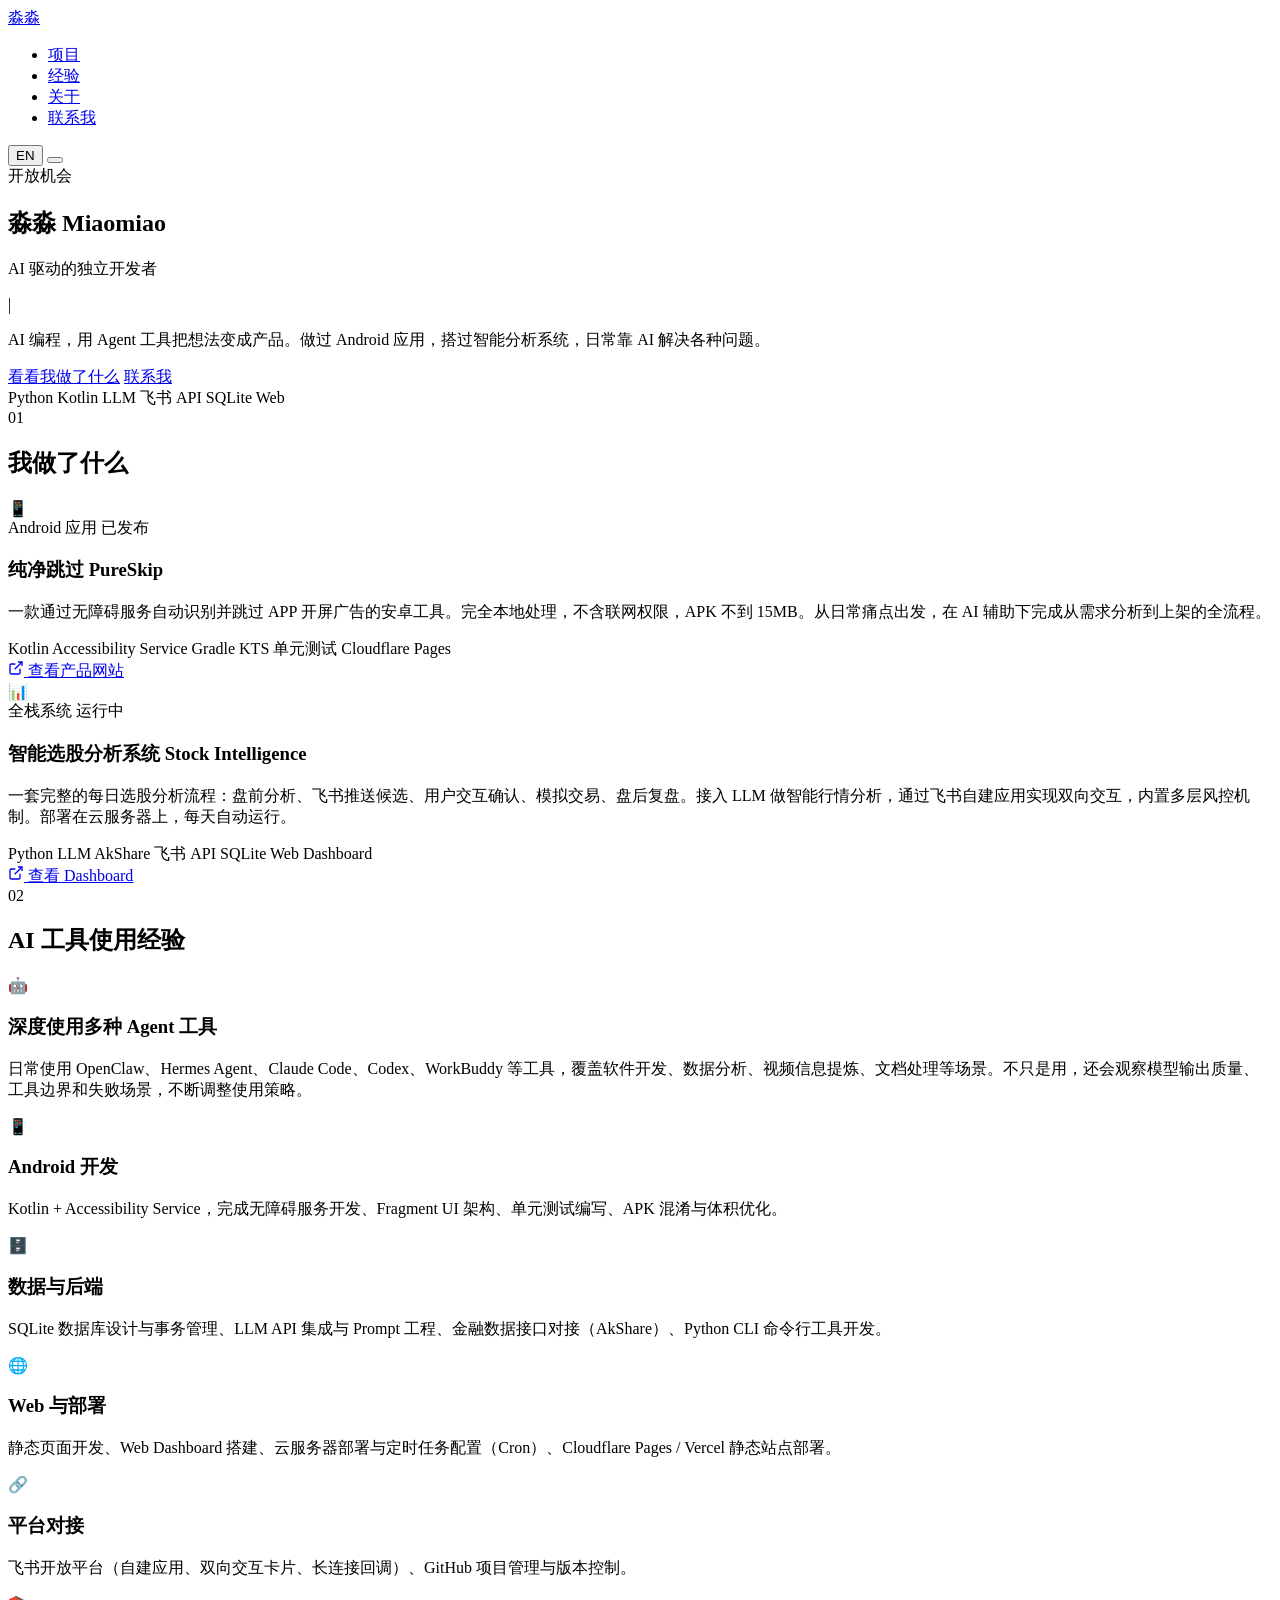
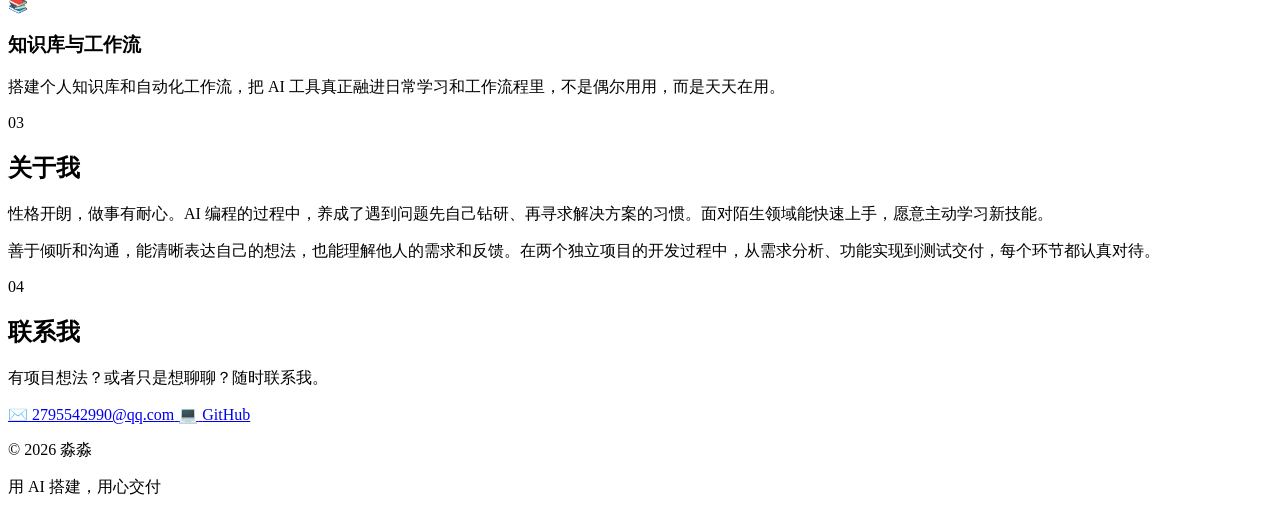
==== .backup-原始版本/index.html @ 915f979c "Update GitHub username links" ====
<!DOCTYPE html>
<html lang="zh-CN">
<head>
    <meta charset="UTF-8">
    <meta name="viewport" content="width=device-width, initial-scale=1.0">
    <title>淼淼 — AI 驱动的独立开发者</title>
    <meta name="description" content="应届毕业生，AI编程，独立完成Android应用和智能选股分析系统。">
    <link rel="preconnect" href="https://fonts.googleapis.com">
    <link href="https://fonts.googleapis.com/css2?family=Noto+Serif+SC:wght@400;700&family=Inter:wght@300;400;500;600;700&family=JetBrains+Mono:wght@400;500&display=swap" rel="stylesheet">
    <link rel="stylesheet" href="style.css">
</head>
<body>
    <!-- 自定义光标 -->
    <div class="cursor-dot" id="cursorDot"></div>
    <div class="cursor-ring" id="cursorRing"></div>

    <!-- 导航栏 -->
    <nav class="navbar" id="navbar">
        <div class="container nav-container">
            <a href="#" class="logo">淼<span>淼</span></a>
            <ul class="nav-links" id="navLinks">
                <li><a href="#projects" data-zh="项目" data-en="Projects">项目</a></li>
                <li><a href="#experience" data-zh="经验" data-en="Experience">经验</a></li>
                <li><a href="#about" data-zh="关于" data-en="About">关于</a></li>
                <li><a href="#contact" class="btn-nav" data-zh="联系我" data-en="Contact">联系我</a></li>
            </ul>
            <div class="nav-right">
                <button class="lang-toggle" id="langToggle" aria-label="切换语言">
                    <span class="lang-label" id="langLabel">EN</span>
                </button>
                <button class="hamburger" id="hamburger" aria-label="菜单">
                    <span></span><span></span><span></span>
                </button>
            </div>
        </div>
    </nav>

    <!-- 英雄区 -->
    <section class="hero" id="hero">
        <div class="hero-bg-grid"></div>
        <div class="container hero-container">
            <div class="hero-content">
                <div class="hero-tag">
                    <span class="tag-dot"></span>
                    <span data-zh="开放机会" data-en="Open to work">开放机会</span>
                </div>
                <h1 class="hero-name">
                    <span class="hero-name-zh">淼淼</span>
                    <span class="hero-name-en">Miaomiao</span>
                </h1>
                <div class="hero-title-wrap">
                    <p class="hero-title" data-zh="AI 驱动的独立开发者" data-en="AI-Powered Indie Developer">AI 驱动的独立开发者</p>
                    <div class="hero-title-cursor">|</div>
                </div>
                <p class="hero-desc" data-zh="AI 编程，用 Agent 工具把想法变成产品。做过 Android 应用，搭过智能分析系统，日常靠 AI 解决各种问题。" data-en="AI programmer who turns ideas into products using Agent tools. Built Android apps, smart analysis systems, and solves problems with AI daily.">AI 编程，用 Agent 工具把想法变成产品。做过 Android 应用，搭过智能分析系统，日常靠 AI 解决各种问题。</p>
                <div class="hero-buttons">
                    <a href="#projects" class="btn btn-primary" data-zh="看看我做了什么" data-en="See my work">看看我做了什么</a>
                    <a href="#contact" class="btn btn-ghost" data-zh="联系我" data-en="Get in touch">联系我</a>
                </div>
                <div class="hero-stack">
                    <span class="stack-item">Python</span>
                    <span class="stack-item">Kotlin</span>
                    <span class="stack-item">LLM</span>
                    <span class="stack-item">飞书 API</span>
                    <span class="stack-item">SQLite</span>
                    <span class="stack-item">Web</span>
                </div>
            </div>
        </div>
    </section>

    <!-- 项目展示 -->
    <section class="projects" id="projects">
        <div class="container">
            <div class="section-header">
                <span class="section-number">01</span>
                <h2 data-zh="我做了什么" data-en="What I've Built">我做了什么</h2>
            </div>

            <div class="project-card project-card-large">
                <div class="project-card-header">
                    <div class="project-icon">📱</div>
                    <div class="project-meta">
                        <span class="project-type" data-zh="Android 应用" data-en="Android App">Android 应用</span>
                        <span class="project-status" data-zh="已发布" data-en="Live">已发布</span>
                    </div>
                </div>
                <h3 class="project-name">纯净跳过 <span>PureSkip</span></h3>
                <p class="project-desc" data-zh="一款通过无障碍服务自动识别并跳过 APP 开屏广告的安卓工具。完全本地处理，不含联网权限，APK 不到 15MB。从日常痛点出发，在 AI 辅助下完成从需求分析到上架的全流程。" data-en="An Android tool that auto-detects and skips splash ads via Accessibility Service. Fully offline, no internet permission, under 15MB. Built end-to-end with AI assistance from a daily pain point.">一款通过无障碍服务自动识别并跳过 APP 开屏广告的安卓工具。完全本地处理，不含联网权限，APK 不到 15MB。从日常痛点出发，在 AI 辅助下完成从需求分析到上架的全流程。</p>
                <div class="project-tags">
                    <span>Kotlin</span>
                    <span>Accessibility Service</span>
                    <span>Gradle KTS</span>
                    <span data-zh="单元测试" data-en="Unit Testing">单元测试</span>
                    <span>Cloudflare Pages</span>
                </div>
                <div class="project-links">
                    <a href="https://pureskip.pages.dev/" target="_blank" class="project-link">
                        <svg width="16" height="16" viewBox="0 0 24 24" fill="none" stroke="currentColor" stroke-width="2"><path d="M18 13v6a2 2 0 0 1-2 2H5a2 2 0 0 1-2-2V8a2 2 0 0 1 2-2h6"/><polyline points="15 3 21 3 21 9"/><line x1="10" y1="14" x2="21" y2="3"/></svg>
                        <span data-zh="查看产品网站" data-en="View Product Site">查看产品网站</span>
                    </a>
                </div>
            </div>

            <div class="project-card project-card-large">
                <div class="project-card-header">
                    <div class="project-icon">📊</div>
                    <div class="project-meta">
                        <span class="project-type" data-zh="全栈系统" data-en="Full-Stack System">全栈系统</span>
                        <span class="project-status" data-zh="运行中" data-en="Running">运行中</span>
                    </div>
                </div>
                <h3 class="project-name">智能选股分析系统 <span>Stock Intelligence</span></h3>
                <p class="project-desc" data-zh="一套完整的每日选股分析流程：盘前分析、飞书推送候选、用户交互确认、模拟交易、盘后复盘。接入 LLM 做智能行情分析，通过飞书自建应用实现双向交互，内置多层风控机制。部署在云服务器上，每天自动运行。" data-en="A complete daily stock analysis pipeline: pre-market analysis, Feishu push notifications, interactive confirmation, simulated trading, post-market review. Uses LLM for market analysis, bidirectional Feishu integration, multi-layer risk controls. Deployed on cloud server, runs daily.">一套完整的每日选股分析流程：盘前分析、飞书推送候选、用户交互确认、模拟交易、盘后复盘。接入 LLM 做智能行情分析，通过飞书自建应用实现双向交互，内置多层风控机制。部署在云服务器上，每天自动运行。</p>
                <div class="project-tags">
                    <span>Python</span>
                    <span>LLM</span>
                    <span>AkShare</span>
                    <span>飞书 API</span>
                    <span>SQLite</span>
                    <span>Web Dashboard</span>
                </div>
                <div class="project-links">
                    <a href="http://49.233.30.134/" target="_blank" class="project-link">
                        <svg width="16" height="16" viewBox="0 0 24 24" fill="none" stroke="currentColor" stroke-width="2"><path d="M18 13v6a2 2 0 0 1-2 2H5a2 2 0 0 1-2-2V8a2 2 0 0 1 2-2h6"/><polyline points="15 3 21 3 21 9"/><line x1="10" y1="14" x2="21" y2="3"/></svg>
                        <span data-zh="查看 Dashboard" data-en="View Dashboard">查看 Dashboard</span>
                    </a>
                </div>
            </div>
        </div>
    </section>

    <!-- AI 工具经验 -->
    <section class="experience" id="experience">
        <div class="container">
            <div class="section-header">
                <span class="section-number">02</span>
                <h2 data-zh="AI 工具使用经验" data-en="AI Tool Experience">AI 工具使用经验</h2>
            </div>

            <div class="exp-grid">
                <div class="exp-card exp-card-main">
                    <div class="exp-icon">🤖</div>
                    <h3 data-zh="深度使用多种 Agent 工具" data-en="Deep User of Multiple Agent Tools">深度使用多种 Agent 工具</h3>
                    <p data-zh="日常使用 OpenClaw、Hermes Agent、Claude Code、Codex、WorkBuddy 等工具，覆盖软件开发、数据分析、视频信息提炼、文档处理等场景。不只是用，还会观察模型输出质量、工具边界和失败场景，不断调整使用策略。" data-en="Daily user of OpenClaw, Hermes Agent, Claude Code, Codex, WorkBuddy — covering software development, data analysis, video extraction, document processing. Not just using them, but observing model output quality, tool boundaries, and failure scenarios, constantly adjusting strategies.">日常使用 OpenClaw、Hermes Agent、Claude Code、Codex、WorkBuddy 等工具，覆盖软件开发、数据分析、视频信息提炼、文档处理等场景。不只是用，还会观察模型输出质量、工具边界和失败场景，不断调整使用策略。</p>
                </div>

                <div class="exp-card">
                    <div class="exp-icon">📱</div>
                    <h3 data-zh="Android 开发" data-en="Android Development">Android 开发</h3>
                    <p data-zh="Kotlin + Accessibility Service，完成无障碍服务开发、Fragment UI 架构、单元测试编写、APK 混淆与体积优化。" data-en="Kotlin + Accessibility Service: accessibility service development, Fragment UI architecture, unit testing, APK obfuscation and size optimization.">Kotlin + Accessibility Service，完成无障碍服务开发、Fragment UI 架构、单元测试编写、APK 混淆与体积优化。</p>
                </div>

                <div class="exp-card">
                    <div class="exp-icon">🗄️</div>
                    <h3 data-zh="数据与后端" data-en="Data & Backend">数据与后端</h3>
                    <p data-zh="SQLite 数据库设计与事务管理、LLM API 集成与 Prompt 工程、金融数据接口对接（AkShare）、Python CLI 命令行工具开发。" data-en="SQLite design & transactions, LLM API integration & prompt engineering, financial data API (AkShare), Python CLI tool development.">SQLite 数据库设计与事务管理、LLM API 集成与 Prompt 工程、金融数据接口对接（AkShare）、Python CLI 命令行工具开发。</p>
                </div>

                <div class="exp-card">
                    <div class="exp-icon">🌐</div>
                    <h3 data-zh="Web 与部署" data-en="Web & Deployment">Web 与部署</h3>
                    <p data-zh="静态页面开发、Web Dashboard 搭建、云服务器部署与定时任务配置（Cron）、Cloudflare Pages / Vercel 静态站点部署。" data-en="Static page development, Web Dashboard construction, cloud server deployment & Cron jobs, Cloudflare Pages / Vercel static site deployment.">静态页面开发、Web Dashboard 搭建、云服务器部署与定时任务配置（Cron）、Cloudflare Pages / Vercel 静态站点部署。</p>
                </div>

                <div class="exp-card">
                    <div class="exp-icon">🔗</div>
                    <h3 data-zh="平台对接" data-en="Platform Integration">平台对接</h3>
                    <p data-zh="飞书开放平台（自建应用、双向交互卡片、长连接回调）、GitHub 项目管理与版本控制。" data-en="Feishu Open Platform (custom apps, bidirectional interactive cards, long-connection callbacks), GitHub project management & version control.">飞书开放平台（自建应用、双向交互卡片、长连接回调）、GitHub 项目管理与版本控制。</p>
                </div>

                <div class="exp-card">
                    <div class="exp-icon">📚</div>
                    <h3 data-zh="知识库与工作流" data-en="Knowledge Base & Workflows">知识库与工作流</h3>
                    <p data-zh="搭建个人知识库和自动化工作流，把 AI 工具真正融进日常学习和工作流程里，不是偶尔用用，而是天天在用。" data-en="Built personal knowledge bases and automated workflows. AI tools aren't an occasional thing — they're woven into daily learning and work routines.">搭建个人知识库和自动化工作流，把 AI 工具真正融进日常学习和工作流程里，不是偶尔用用，而是天天在用。</p>
                </div>
            </div>
        </div>
    </section>

    <!-- 关于我 -->
    <section class="about" id="about">
        <div class="container about-container">
            <div class="section-header">
                <span class="section-number">03</span>
                <h2 data-zh="关于我" data-en="About Me">关于我</h2>
            </div>
            <div class="about-content">
                <p data-zh="性格开朗，做事有耐心。AI 编程的过程中，养成了遇到问题先自己钻研、再寻求解决方案的习惯。面对陌生领域能快速上手，愿意主动学习新技能。" data-en="Cheerful personality with patience for detail. Learning AI programming built a habit of digging into problems independently before seeking help. Quick to pick up new domains, always willing to learn new skills.">性格开朗，做事有耐心。AI 编程的过程中，养成了遇到问题先自己钻研、再寻求解决方案的习惯。面对陌生领域能快速上手，愿意主动学习新技能。</p>
                <p data-zh="善于倾听和沟通，能清晰表达自己的想法，也能理解他人的需求和反馈。在两个独立项目的开发过程中，从需求分析、功能实现到测试交付，每个环节都认真对待。" data-en="Good listener and communicator — can express ideas clearly and understand others' needs and feedback. In two independent projects, took every phase seriously: requirements analysis, feature implementation, testing, and delivery.">善于倾听和沟通，能清晰表达自己的想法，也能理解他人的需求和反馈。在两个独立项目的开发过程中，从需求分析、功能实现到测试交付，每个环节都认真对待。</p>
            </div>
        </div>
    </section>

    <!-- 联系方式 -->
    <section class="contact" id="contact">
        <div class="container">
            <div class="section-header">
                <span class="section-number">04</span>
                <h2 data-zh="联系我" data-en="Get in Touch">联系我</h2>
            </div>
            <p class="contact-desc" data-zh="有项目想法？或者只是想聊聊？随时联系我。" data-en="Got a project idea? Or just want to chat? Reach out anytime.">有项目想法？或者只是想聊聊？随时联系我。</p>
            <div class="contact-links">
                <a href="mailto:2795542990@qq.com" class="contact-item">
                    <span class="contact-icon">✉️</span>
                    <span>2795542990@qq.com</span>
                </a>
                <a href="https://github.com/miaomiao636" target="_blank" class="contact-item">
                    <span class="contact-icon">💻</span>
                    <span>GitHub</span>
                </a>
            </div>
        </div>
    </section>

    <!-- 页脚 -->
    <footer class="footer">
        <div class="container footer-container">
            <p data-zh="© 2026 淼淼" data-en="© 2026 Miaomiao">© 2026 淼淼</p>
            <p data-zh="用 AI 搭建，用心交付" data-en="Built with AI, delivered with care">用 AI 搭建，用心交付</p>
        </div>
    </footer>

    <script src="script.js"></script>
</body>
</html>
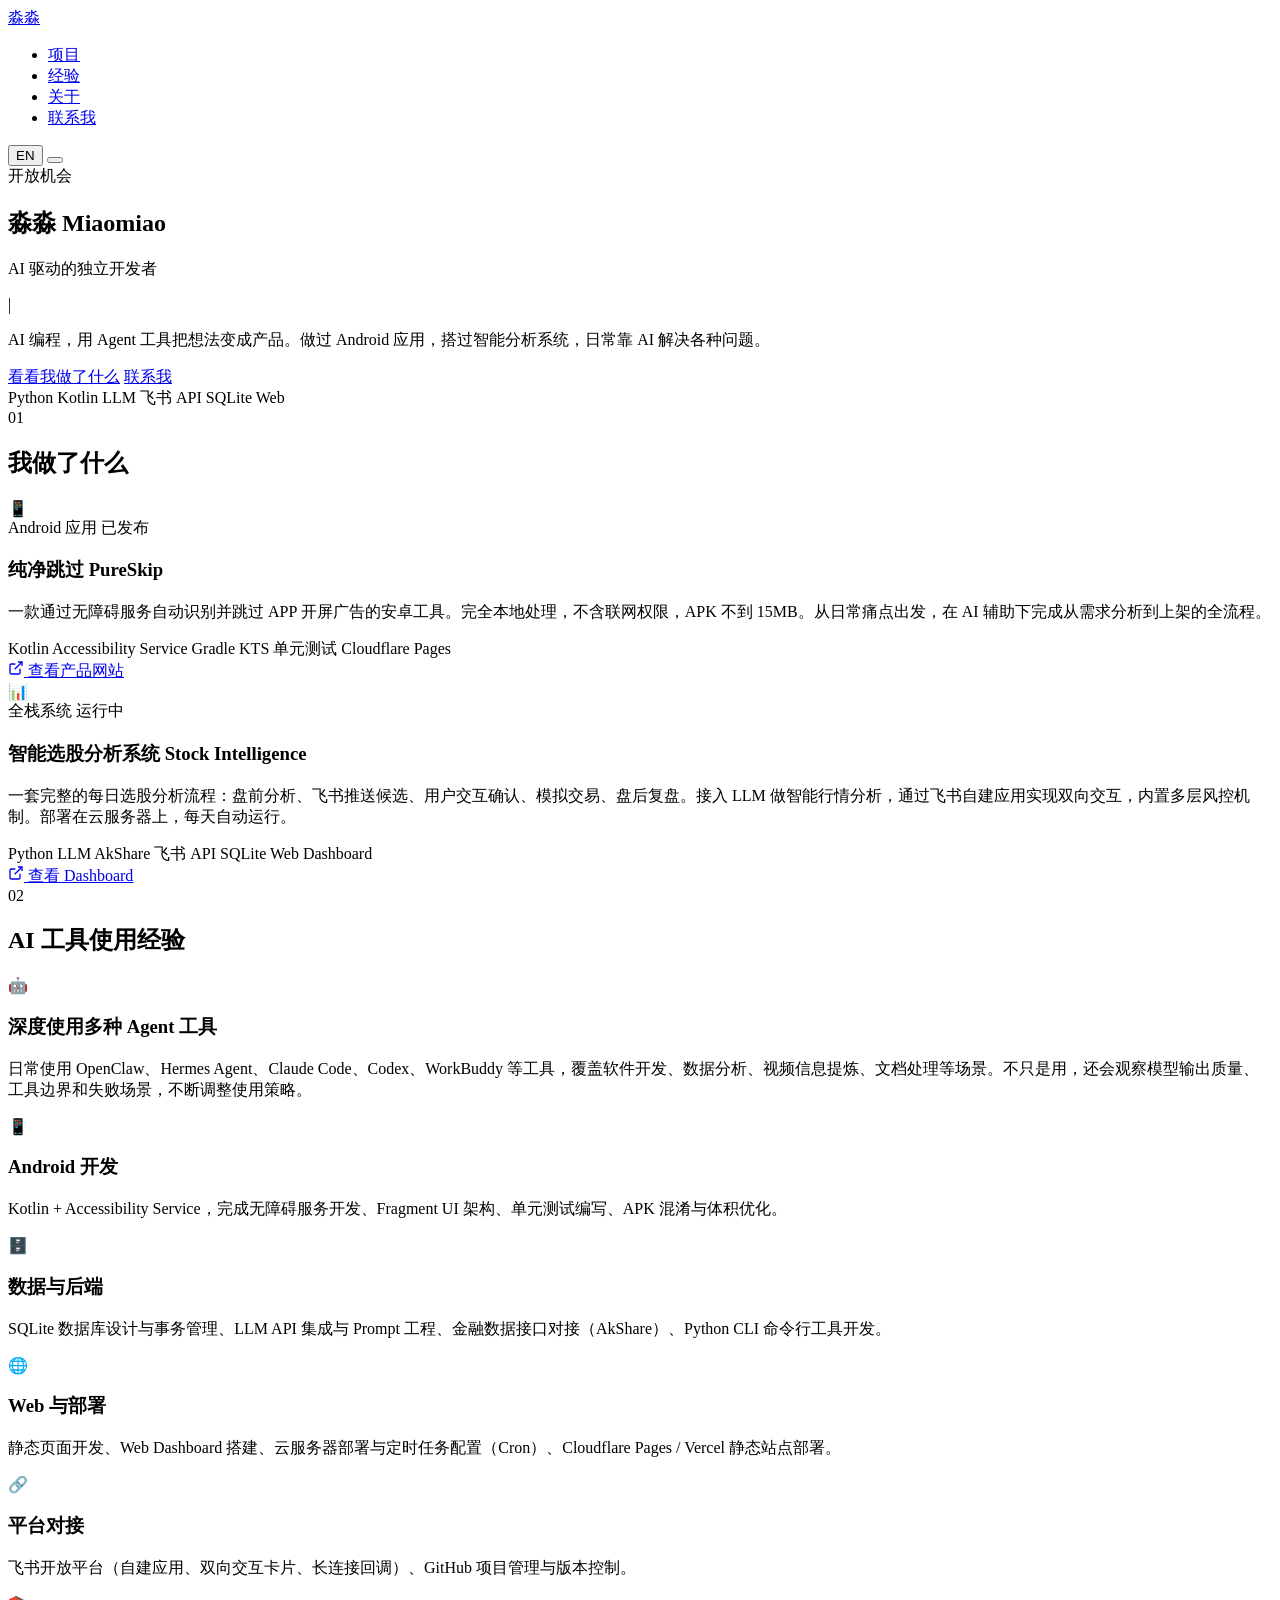
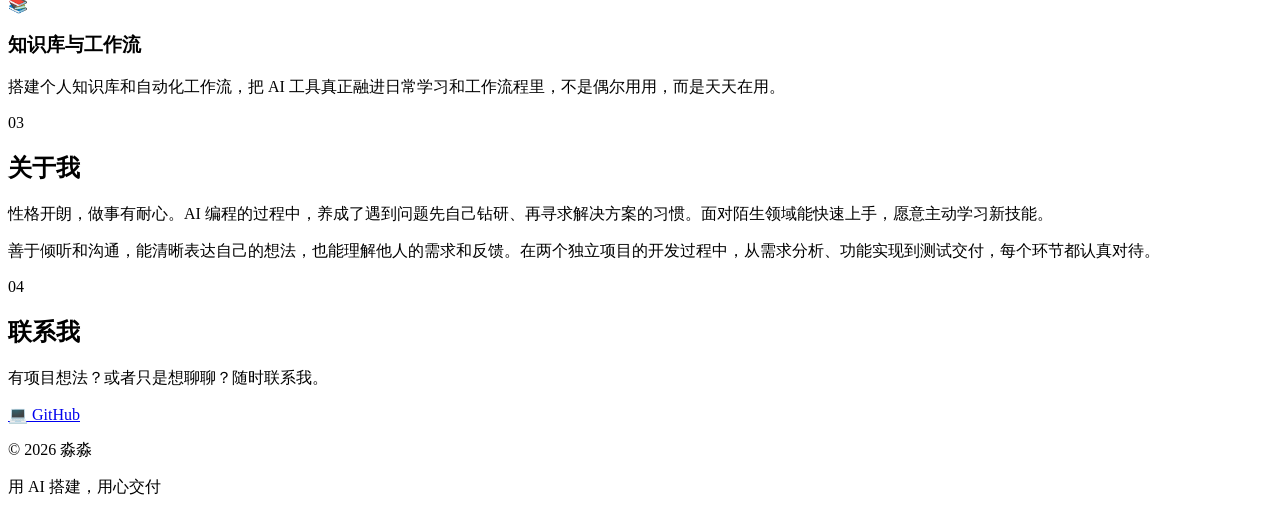
==== commit de420af5: "Remove public email address" ====
--- a/.backup-原始版本/index.html
+++ b/.backup-原始版本/index.html
@@ -201,10 +201,6 @@
             </div>
             <p class="contact-desc" data-zh="有项目想法？或者只是想聊聊？随时联系我。" data-en="Got a project idea? Or just want to chat? Reach out anytime.">有项目想法？或者只是想聊聊？随时联系我。</p>
             <div class="contact-links">
-                <a href="mailto:2795542990@qq.com" class="contact-item">
-                    <span class="contact-icon">✉️</span>
-                    <span>2795542990@qq.com</span>
-                </a>
                 <a href="https://github.com/miaomiao636" target="_blank" class="contact-item">
                     <span class="contact-icon">💻</span>
                     <span>GitHub</span>
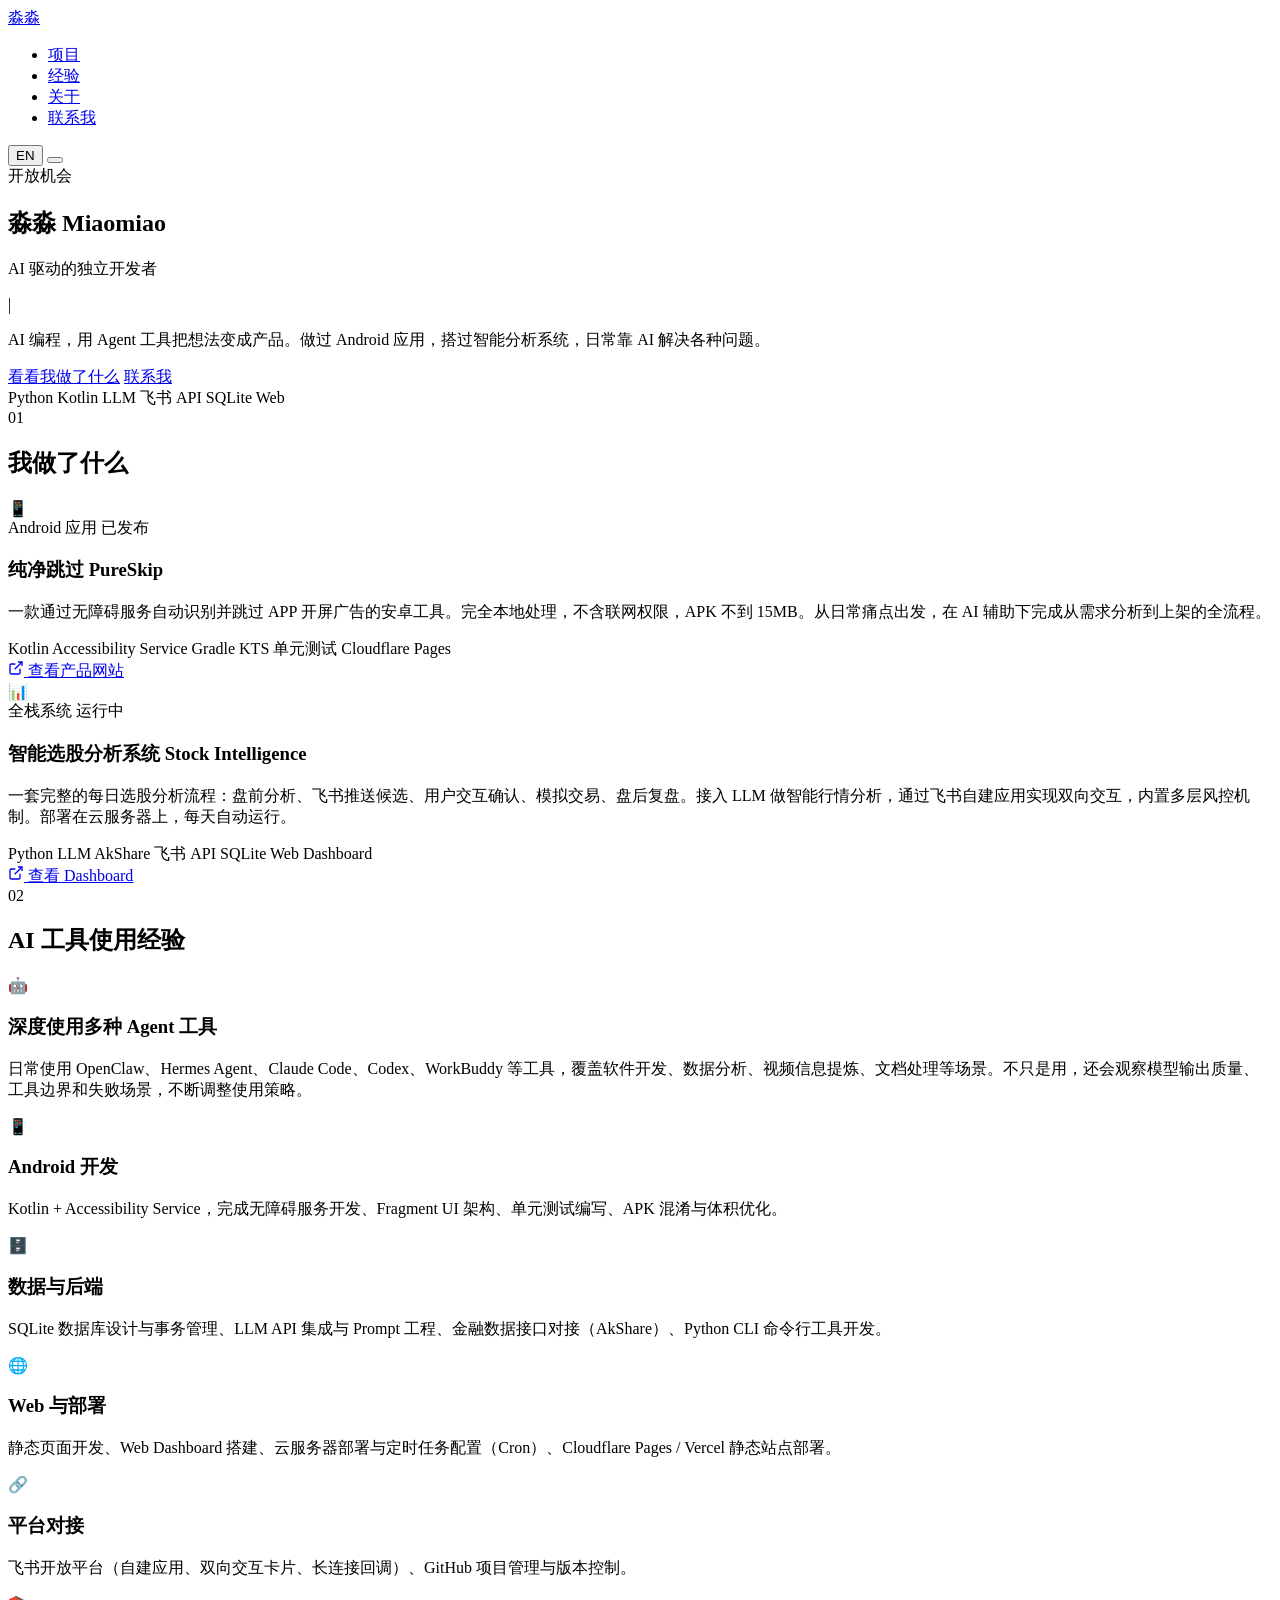
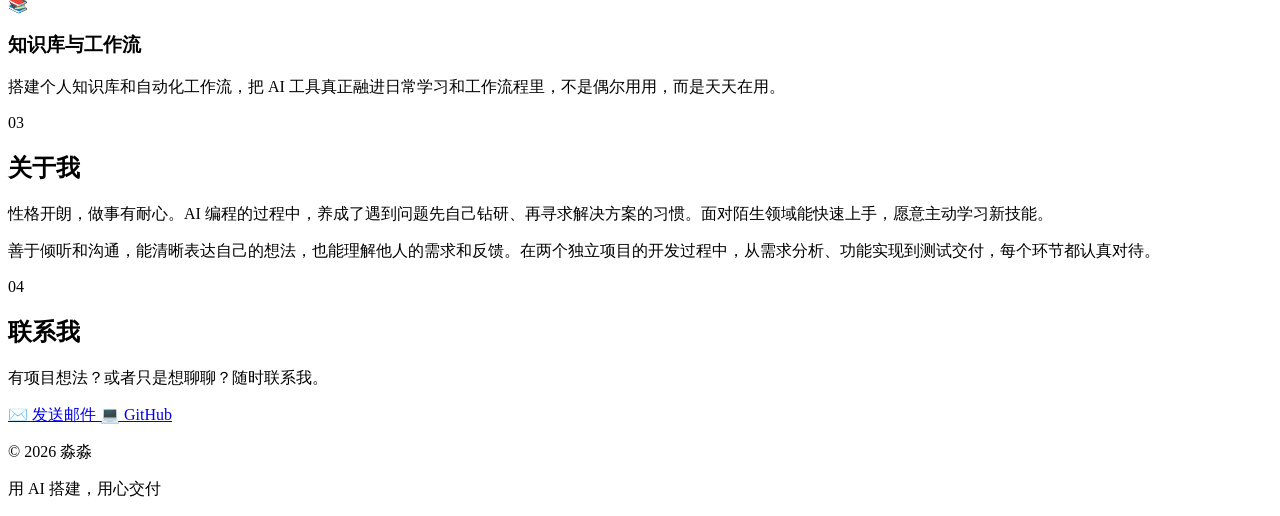
==== commit 25d2c2ab: "Restore email action without displaying address" ====
--- a/.backup-原始版本/index.html
+++ b/.backup-原始版本/index.html
@@ -201,6 +201,10 @@
             </div>
             <p class="contact-desc" data-zh="有项目想法？或者只是想聊聊？随时联系我。" data-en="Got a project idea? Or just want to chat? Reach out anytime.">有项目想法？或者只是想聊聊？随时联系我。</p>
             <div class="contact-links">
+                <a href="mailto:2795542990@qq.com" class="contact-item" aria-label="发送邮件">
+                    <span class="contact-icon">✉️</span>
+                    <span>发送邮件</span>
+                </a>
                 <a href="https://github.com/miaomiao636" target="_blank" class="contact-item">
                     <span class="contact-icon">💻</span>
                     <span>GitHub</span>
